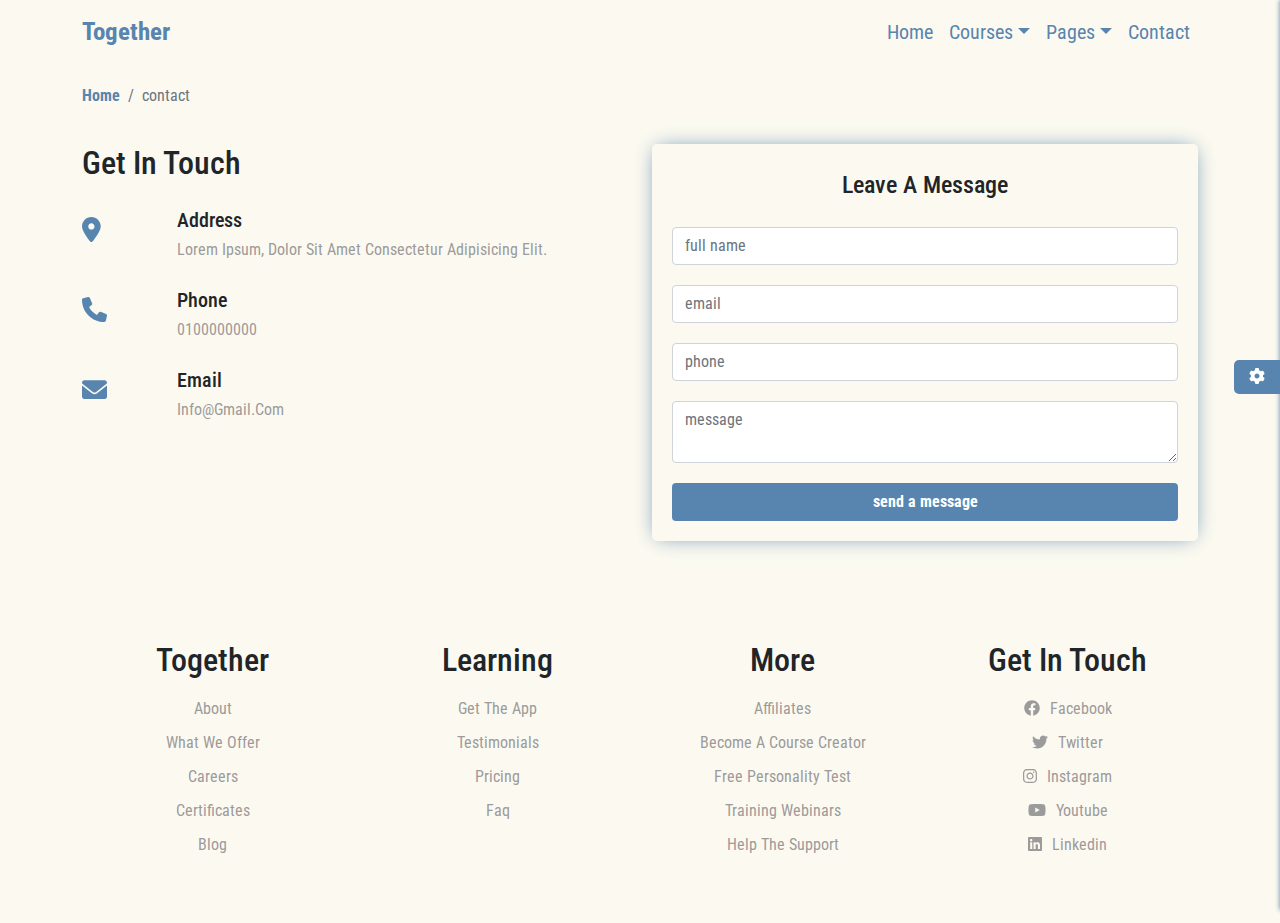
==== html/contact.html @ 8b6f0c23 "first" ====
<!DOCTYPE html>
<html lang="en">
    <head>
        <meta charset="UTF-8">
        <meta http-equiv="X-UA-Compatible" content="IE=edge">
        <meta name="viewport" content="width=device-width, initial-scale=1.0">
        <title>course</title>
        <link rel="preconnect" href="https://fonts.googleapis.com">
        <link rel="preconnect" href="https://fonts.gstatic.com" crossorigin>
        <link href="https://fonts.googleapis.com/css2?family=Roboto+Condensed:wght@300;400;700&display=swap" rel="stylesheet">    <link rel="stylesheet" href="../css/all.min.css">
        <link rel="stylesheet" href="../css/bootstrap.min.css">
        <link rel="stylesheet" href="../css/style.css">
    </head>
    <body>

    <!--page loader-->
    <div class="page-loader">
        <div class="spin-item">
            <span></span>
        </div>
    </div>

        <div class="wrapper">
            <!--start header-->
            <header>
                <nav class="navbar navbar-expand-lg">
                    <div class="container">
                        <a class="navbar-brand" href="index.html">together</a>
                        <button class="navbar-toggler" type="button" data-bs-toggle="collapse" data-bs-target="#navbarSupportedContent" aria-controls="navbarSupportedContent" aria-expanded="false" aria-label="Toggle navigation">
                            <i class="fa-solid fa-bars"></i>
                        </button>
                        <div class="collapse navbar-collapse " id="navbarSupportedContent">
                            <ul class="navbar-nav">
                                <li class="nav-item"><a href="../index.html" class="nav-link">home</a></li>
                                <li class="nav-item dropdown">
                                    <a class="nav-link dropdown-toggle" data-bs-toggle="dropdown" href="#" role="button" aria-expanded="false">courses</a>
                                    <ul class="dropdown-menu">
                                        <li><a class="dropdown-item" href="courses.html">courses</a></li>
                                        <li><a class="dropdown-item" href="coursedetails.html">course details</a></li>
                                    </ul>
                                </li>
                                <li class="nav-item dropdown">
                                    <a class="nav-link dropdown-toggle" data-bs-toggle="dropdown" href="#" role="button" aria-expanded="false">pages</a>
                                    <ul class="dropdown-menu">
                                        <li><a class="dropdown-item" href="login.html">log in</a></li>
                                        <li><a class="dropdown-item" href="signup.html">sign up</a></li>
                                    </ul>
                                </li>
                                <li class="nav-item"><a href="contact.html" class="nav-link">contact</a></li>
                            </ul>
                        </div>
                    </div>    
                </nav>
            </header>
            <!--start header-->

            <!--start breadcrumb -->
            <div class="container">
                <nav aria-label="breadcrumb">
                    <ol class="breadcrumb">
                        <li class="breadcrumb-item"><a href="../index.html">Home</a></li>
                        <li class="breadcrumb-item active" aria-current="page">contact</li>
                    </ol>
                </nav>
            </div>
            <!--end breadcrumb -->

            <!-- start contact -->
            <section class="contact text-capitalize">
                <div class="container">
                    <div class="row">
                        <div class="col-md-6 col-s-12 get-touch">
                            <h2>get in touch</h2>
                            <div class="contact-item">
                                <div class="row align-items-center">
                                    <div class="col-md-2">
                                        <i class="fa-solid fa-location-dot"></i>
                                    </div>
                                    <div class="col-md-10">
                                        <h5>address</h5>
                                        <span>Lorem ipsum, dolor sit amet consectetur adipisicing elit.</span>
                                    </div>
                                </div>
                            </div>
                            <div class="contact-item">
                                <div class="row align-items-center">
                                    <div class="col-md-2">
                                        <i class="fa-solid fa-phone"></i>
                                    </div>
                                    <div class="col-md-10">
                                        <h5>phone</h5>
                                        <span>0100000000</span>
                                    </div>
                                </div>
                            </div>
                            <div class="contact-item">
                                <div class="row align-items-center">
                                    <div class="col-md-2">
                                        <i class="fa-solid fa-envelope"></i>
                                    </div>
                                    <div class="col-md-10">
                                        <h5>email</h5>
                                        <span>info@gmail.com</span>
                                    </div>
                                </div>
                            </div>
                        </div>
                        <div class="col-md-6 col-s-12">
                            <div class="contact-box box">
                                <h4 class="text-center">leave a message</h4>
                                <form action="">
                                    <input type="text" class="form-control" placeholder="full name">
                                    <input type="email" class="form-control" placeholder="email">
                                    <input type="text" class="form-control" placeholder="phone">
                                    <textarea class="form-control" placeholder="message"></textarea>
                                    <button type="button" class="btn"> send a message </button>
                                    
                                </form>
                            </div>
                        </div>
                    </div>
                </div>
            </section>
            <!-- end contact -->

            <!-- start footer-->
            <footer>
                <div class="container">
                    <div class="row text-center">
                        <div class="col-md-3 col-sm-6">
                            <h2>together</h2>
                            <ul>
                                <li><a href="#">about</a></li>
                                <li><a href="#">what we offer</a></li>
                                <li><a href="#">careers</a></li>
                                <li><a href="#">certificates</a></li>
                                <li><a href="#">blog</a></li>
                            </ul>
                        </div>
                        <div class="col-md-3 col-sm-6">
                            <h2>learning</h2>
                            <ul>
                                <li><a href="#">get the app</a></li>
                                <li><a href="#">testimonials</a></li>
                                <li><a href="#">pricing</a></li>
                                <li><a href="#">faq</a></li>
                            </ul>
                        </div>
                        <div class="col-md-3 col-sm-6">
                            <h2>more</h2>
                            <ul>
                                <li><a href="#">affiliates</a></li>
                                <li><a href="#">become a course creator</a></li>
                                <li><a href="#">free personality test</a></li>
                                <li><a href="#">training webinars</a></li>
                                <li><a href="#">help the support</a></li>
                            </ul>
                        </div>
                        <div class="col-md-3 col-sm-6">
                            <h2>get in touch</h2>
                            <ul>
                                <li><a href="#"><i class="fa-brands fa-facebook"></i>facebook</a></li>
                                <li><a href="#"><i class="fa-brands fa-twitter"></i>twitter</a></li>
                                <li><a href="#"><i class="fa-brands fa-instagram"></i>instagram</a></li>
                                <li><a href="#"><i class="fa-brands fa-youtube"></i>youtube</a></li>
                                <li><a href="#"><i class="fa-brands fa-linkedin"></i>linkedin</a></li>
                            </ul>
                            </div>
                    </div>
                </div>
            </footer>
            <!-- end footer -->

                    <!-- start switcher -->
        <section class="switcher text-capitalize">
            <div class="switcher-icon">
                <i class="fa-solid fa-gear"></i>
            </div>
            <h2>style switcher</h2>
            <div class="theme-colors">
                <h5>theme colors</h5>
                <div class="colors">
                    <button type="button" data-color="#5885af" data-hovercolor="#90adc6" class="color1 theme-color-item"></button>
                    <button type="button" data-color="#df9d94" data-hovercolor="#e7aea6" class="color2 theme-color-item"></button>
                    <button type="button" data-color="#07BB9C" data-hovercolor="#b3f1c6" class="color3 theme-color-item"></button>
                    <button type="button" data-color="#A58CB3" data-hovercolor="#c5b0d1" class="color4 theme-color-item"></button>
                </div>
            </div>
            <div class="switcher-item">
                <div class="form-check form-switch darkmode">
                    <input class="form-check-input check-dark" type="checkbox" role="switch" id="dark-mode">
                    <label class="form-check-label" for="dark-mode">dark mode</label>
                </div>
            </div>
            <div class="switcher-item">
                <div class="form-check form-switch glasseffect">
                    <input class="form-check-input check-glass" type="checkbox" role="switch" id="glass-effect">
                    <label class="form-check-label" for="glass-effect">glass effect</label>
                </div>
            </div>
        </section>
        <!-- end switcher -->
        
        </div>
        <script src="../js/all.min.js"></script>
        <script src="../js/bootstrap.bundle.min.js"></script>
        <script src="../js/main.js"></script>
    </body>
</html>
---- css/style.css ----
:root {
    --main-color: #5885af;
    --hover-color: #90adc6;
    --gray-color: rgb(156, 155, 155);
}
* {
    transition: all 0.1s ease;
}
body {
    font-family: "Roboto Condensed", sans-serif;
    font-size: 16px;
    background-color: #fcfaf0;
    max-width: 100vw;
}
input {
    caret-color: var(--main-color);
}
img {
    max-width: 100%;
}
::selection {
    background-color: var(--main-color);
    color: #fff;
}
h1,
h1,
h3,
h4,
h5,
h6,
p {
    line-height: 1.8;
}
/*  header  */
header .navbar-toggler {
    color: var(--main-color);
}

header .navbar .navbar-brand {
    font-weight: bold;
    text-transform: uppercase;
    font-size: 25px !important;
}

header .navbar .container a {
    color: var(--main-color);
    text-transform: capitalize;
    font-size: 20px;
}

header .navbar .container a:hover {
    color: var(--hover-color);
}
header .navbar-collapse .dropdown-menu {
    background-color: inherit;
}
.navbar-collapse {
    flex-grow: unset;
}
header .navbar-collapse .dropdown-menu li a:hover {
    background-color: var(--main-color);
    color: #fff;
}
@media (max-width: 991px) {
    header .navbar-collapse {
        background-color: inherit;
        padding: 10px;
        box-shadow: 0 0 20px -5px var(--main-color);
    }
    header .navbar-collapse .dropdown-menu {
        background-color: inherit;
    }
    header .navbar-collapse .dropdown-menu li a:hover {
        background-color: var(--main-color);
        color: #fff;
    }
}

/* banner */
.banner {
    margin: 100px 0;
}
.banner .row {
    --bs-gutter-x: 0;
}
.banner .banner-text h2 {
    color: var(--main-color);
}
.banner .banner-text p {
    color: var(--gray-color);
}
.banner .banner-text a {
    background-color: var(--main-color);
    color: #fff;
}
.banner .banner-text a:hover {
    background-color: var(--hover-color);
}
.banner .banner-img {
    position: relative;
    z-index: 1;
    display: flex;
    justify-content: flex-end;
}
.banner .banner-img .inner-img {
    width: 270px;
    border-radius: 0 0 135px 135px;
    overflow: hidden;
    text-align: center;
}
.banner .banner-img .inner-img img {
    position: relative;
    z-index: 1;
    top: 10px;
}
.banner .banner-img::after {
    content: "";
    width: 270px;
    height: 270px;
    background-color: var(--hover-color);
    border-radius: 50%;
    position: absolute;
    right: 0;
    bottom: 0;
    opacity: 0.7;
}

@media (max-width: 767px) {
    .banner {
        margin-top: 50px;
        text-align: center;
    }
    .banner .banner-img {
        justify-content: center;
    }
    .banner .banner-img::after {
        right: unset;
        left: 50%;
        transform: translateX(-50%);
    }
}

/* facts */
.facts {
    margin: 50px 0;
}
.facts .facts-box {
    background-color: transparent;
    text-align: center;
    padding: 30px 0 10px 0;
    text-transform: capitalize;
    box-shadow: 0 0 20px -5px var(--hover-color);
    max-width: 100vw;
}
.facts .facts-item h2 {
    font-weight: bold;
}

.facts .facts-item:first-child h2 {
    color: #df9d94;
}
.facts .facts-item:nth-child(2) h2 {
    color: #5885af;
}
.facts .facts-item:nth-child(3) h2 {
    color: #eb8596;
}
.facts .facts-item:nth-child(4) h2 {
    color: #93cfa5;
}
.facts .facts-item p {
    color: var(--gray-color);
}

/* courses */
.courses {
    margin: 100px 0;
    text-transform: capitalize;
}
.section-head h2 {
    color: var(--main-color);
    font-weight: bold;
}
.section-head {
    margin-bottom: 30px;
}
.courses .btn-course {
    background-color: var(--main-color);
    color: #fff;
    display: block;
    width: fit-content;
    margin: auto;
    margin-top: 20px;
    padding: 5px 20px;
    font-size: 20px;
}
.courses .btn-course:hover {
    background-color: var(--hover-color);
}
.courses .course-item {
    margin-bottom: 20px;
    position: relative;
}
.courses .course-item .course-img {
    position: relative;
    cursor: pointer;
}
.courses .course-item .course-img .overlay {
    position: absolute;
    top: 0;
    left: 0;
    background-color: rgba(0, 0, 0, 0.7);
    width: 100%;
    height: 100%;

    display: none;
}
.courses .course-item:hover .overlay {
    display: flex;
    justify-content: center;
    align-items: center;
    color: red;
}
.courses .course-item .course-img .overlay a {
    background-color: #fff;
    opacity: 0.6;
    padding: 5px 10px;
    color: var(--main-color);
    text-decoration: none;
    border-radius: 5px;
}
.courses .course-item .course-img .overlay a:hover {
    background-color: var(--main-color);
    color: #fff;
}
.courses .course-item h4 {
    color: var(--gray-color);
    font-size: 20px;
}
.courses .course-item .user {
    margin-bottom: 10px;
}
.courses .course-item .user svg {
    color: var(--main-color);
    font-size: 25px;
}
.courses .course-item .user span {
    margin-left: 20px !important;
}
.courses .course-item .review {
    color: #f5942e;
}
.courses .course-item .review span {
    font-weight: bold;
}
.courses .course-item .price {
    position: absolute;
    top: 10px;
    right: 25px;
    background-color: var(--main-color);
    color: #fff;
    padding: 5px 10px;
}
@media (max-width: 767px) {
    .courses .course-item {
        text-align: center;
    }
}

/* testimonials */
.testimonials {
    margin-bottom: 50px;
    position: relative;
}

.testimonials .circle-effect span:nth-child(1) {
    position: absolute;
    width: 50px;
    height: 50px;
    border-radius: 50%;
    top: 200px;
    left: 60vw;
    background-color: #93cfa5;
    opacity: 0.3;
}
.testimonials .circle-effect span:nth-child(2) {
    position: absolute;
    width: 60px;
    height: 60px;
    border-radius: 50%;
    top: 300px;
    right: 20vw;
    background-color: #5885af;
    opacity: 0.3;
}
.testimonials .circle-effect span:nth-child(3) {
    position: absolute;
    width: 35px;
    height: 35px;
    border-radius: 50%;
    top: 500px;
    left: 30vw;
    background-color: #eb8596;
    opacity: 0.3;
}
.testimonials .img-circle-effect img:nth-child(1) {
    position: absolute;
    width: 80px;
    height: 80px;
    border-radius: 50%;
    top: 330px;
    right: 10vw;
    background-color: #b3a7f5;
    opacity: 0.3;
}
.testimonials .img-circle-effect img:nth-child(2) {
    position: absolute;
    width: 50px;
    height: 50px;
    border-radius: 50%;
    top: 380px;
    left: 5vw;
    background-color: #93cfa5;
    opacity: 0.3;
}
.testimonials .img-circle-effect img:nth-child(3) {
    position: absolute;
    width: 60px;
    height: 60px;
    border-radius: 50%;
    top: 500px;
    right: 40vw;
    background-color: #f5942e;
    opacity: 0.3;
}

.testimonials .testi-img {
    position: relative;
}
.testimonials .img-box {
    width: 150px;
    height: 150px;
    border-radius: 50%;
    overflow: hidden;
    background-color: var(--hover-color);
}
.testimonials .img-box img {
    position: relative;
    top: 25px;
    left: 7px;
}

.testimonials .img-box::before {
    content: "";
    width: 180px;
    height: 180px;
    position: absolute;
    top: -15px;
    left: 50%;
    transform: translatex(-50%);
    border: 1px solid var(--hover-color);
    z-index: 1;
    border-radius: 50%;
    border-right-color: transparent;
}
.testimonials .img-box::after {
    content: "";
    width: 210px;
    height: 210px;
    position: absolute;
    top: -30px;
    left: 50%;
    transform: translatex(-50%);
    border: 1px solid var(--hover-color);
    z-index: 1;
    border-radius: 50%;
    border-left-color: transparent;
}
.testimonials #carousel-testi {
    margin-top: 50px;
    text-transform: capitalize;
}
.testimonials #carousel-testi p,
.testimonials #carousel-testi span {
    color: var(--gray-color);
}
.testimonials .carousel-left,
.testimonials .carousel-right {
    background-color: var(--main-color);
    color: #fff;
    border-radius: 50%;
    margin-top: 20px;
}
.testimonials .carousel-left {
    margin-right: 5px;
}
.testimonials .carousel-right {
    margin-left: 5px;
}

/* instructor */
.instructor {
    margin-top: 100px;
}
.instructor .become-inst {
    background-color: transparent;
    padding: 50px 0;
    box-shadow: 0 0 20px -5px var(--main-color);
}
.instructor .become-inst .img-box {
    width: 300px;
    border-radius: 0 0 150px 150px;
    overflow: hidden;
    position: relative;
}
.instructor .become-inst .img-box::before {
    content: "";
    position: absolute;
    bottom: 0;
    left: 0;
    width: 300px;
    height: 300px;
    border-radius: 50%;
    background-color: var(--hover-color);
    z-index: 1;
}
.instructor .become-inst .img-box img {
    position: relative;
    z-index: 1;
    width: 210px;
    left: 50%;
    transform: translateX(-50%);
}
.instructor .become-inst h2 {
    color: var(--main-color);
}
.instructor .become-inst a {
    background-color: var(--main-color);
    color: #fff;
}
.instructor .become-inst a:hover {
    background-color: var(--hover-color);
}
@media (max-width: 767px) {
    .inst-det {
        text-align: center;
        margin-top: 20px;
    }
}

/* footer */
footer {
    margin: 100px 0 50px 0;
    text-transform: capitalize;
}
footer ul {
    padding-left: 0;
    display: flex;
    align-items: center;
    flex-direction: column;
}
footer ul li {
    list-style: none;
    margin-top: 10px;
}
footer a {
    text-decoration: none;
    color: var(--gray-color);

    position: relative;
}

footer a:hover {
    color: var(--main-color);
}
footer a:before {
    content: "";
    width: 0%;
    height: 1px;
    background-color: var(--main-color);
    position: absolute;
    bottom: 0;
    left: 0;
    transition: width 0.3s ease;
}
footer a:hover::before {
    width: 100%;
}

footer a svg {
    margin-right: 10px;
}

/* courses page */
.breadcrumb {
    margin-top: 20px;
}
.breadcrumb .breadcrumb-item:first-child a,
.breadcrumb .breadcrumb-item:nth-child(2) a {
    text-decoration: none;
    color: var(--main-color);
    font-weight: bold;
}

nav .nav-tabs {
    border-bottom: none;
}
nav .nav-tabs .nav-link.active {
    background-color: var(--main-color);
    color: #fff;
    border-color: var(--gray-color);
}
nav .nav-tabs .nav-link {
    border-radius: 5px;
    color: inherit;
}

.courses-page .courses {
    margin: 50px 0;
}

.pagination-section .pagination {
    color: var(--main-color);
}
.pagination-section .pagination .page-link {
    color: var(--main-color);
}

/* course details page */

.course-details-page .accordion-item h3 {
    margin-left: 20px;
    padding-top: 20px;
}
.course-details-page .course-head,
.course-details-page .aside,
.course-details-page .accordion,
.course-details-page .course-description,
.course-details-page .instructor,
.course-details-page .reviews,
.login .login-box,
.signup .signup-box,
.contact .contact-box {
    background-color: transparent;
    padding: 20px;
    margin-top: 20px;
    border-radius: 5px;
    box-shadow: 0 0 20px -5px var(--main-color);
}
@media (max-width: 767px) {
    .course-details-page .course-head,
    .course-details-page .aside,
    .course-details-page .course-description,
    .course-details-page .instructor,
    .course-details-page .reviews {
        text-align: center;
    }

    nav .nav-tabs {
        font-size: 15px;
        justify-content: center;
    }
    nav .nav-tabs .nav-link {
        padding: 5px;
    }
}
.course-details-page .course-head > div {
    margin-top: 10px;
}
.course-details-page .course-tabs .tab-content {
    margin-top: 20px;
}
.course-details-page .accordion-item,
.course-details-page .accordion-button,
.course-details-page .accordion-button:focus-visible,
.course-details-page .accordion-button svg {
    background-color: inherit;
    color: inherit;
}
.course-details-page .course-description p {
    color: var(--gray-color);
}
.course-details-page .course-tabs {
    margin: 20px 0;
}
.course-details-page .review {
    color: #f5942e;
}

.course-details-page .review span:last-child {
    color: var(--gray-color);
}
.course-details-page .created span:last-child {
    color: var(--main-color);
}
.course-details-page .accordion-item .accordion-button {
    position: relative;
    text-transform: capitalize;
    transition: all 0.5s ease-in-out;
}
.course-details-page .accordion-item .accordion-button::after {
    content: unset;
}
.course-details-page .accordion-item .accordion-button.collapsed::before {
    transform: none;
}
.course-details-page .accordion-item .accordion-button::before {
    content: "\f107";
    position: absolute;
    font-family: "Font Awesome 5 Free";
    font-weight: 900;
    top: 15px;
    right: 5px;
    transform: rotate(180deg);
    transition: all 0.3s ease-in-out;
}

.course-details-page .accordion-item .accordion-button span {
    position: absolute;
    top: 15px;
    right: 50px;
}
.course-details-page .accordion-item .accordion-button:focus {
    box-shadow: none;
    background-color: inherit;
    color: var(--main-color);
}
.course-details-page .accordion-item .accordion-body {
    color: var(--gray-color);
}
.course-details-page .accordion-item .accordion-body svg {
    color: var(--main-color);
    margin-right: 10px;
}
.course-details-page .accordion-item .accordion-body ul li {
    list-style: none;
    position: relative;
}
.course-details-page .accordion-item .accordion-body ul li span {
    position: absolute;
    top: 0;
    right: 20px;
}

.course-details-page .instructor h3 {
    margin-bottom: 20px;
}
.course-details-page .instructor .user-icon {
    background-color: var(--main-color);
    width: 120px;
    height: 120px;
    border-radius: 50%;
    display: flex;
    justify-content: center;
    align-items: center;
}
.course-details-page .instructor .user-icon svg {
    font-size: 60px;
    color: #fff;
}
.course-details-page .instructor .ins-details h5 span {
    color: var(--gray-color);
    font-size: 15px;
}
.course-details-page .instructor .ins-details ul {
    margin: 0;
    padding: 0;
}
.course-details-page .instructor .ins-details ul li {
    list-style: none;
}
.course-details-page .instructor .ins-details ul li svg {
    color: var(--main-color);
    margin-right: 10px;
}
.course-details-page .instructor p {
    color: var(--gray-color);
    margin-top: 30px;
}
.course-details-page .reviews h2 {
    margin-bottom: 20px;
}
.course-details-page .reviews h3 {
    font-weight: bold;
}
.course-details-page .reviews .progress {
    padding: 0;
}
.course-details-page .reviews .progress .progress-bar {
    background-color: var(--main-color);
}
.course-details-page .reviews .all-rate svg {
    color: #f5942e;
}
.course-details-page .reviews .bars {
    margin-bottom: 50px;
}
.course-details-page .reviews .bars span:first-child {
    color: #f5942e;
}
.course-details-page .reviews .all-rate span:last-child {
    color: var(--gray-color);
}
.course-details-page .reviews .review-details:first-child {
    margin-top: 50px;
}
.course-details-page .reviews .review-details .review-user {
    width: 70px;
    height: 70px;
    border-radius: 50%;
    display: flex;
    justify-content: center;
    align-items: center;
    background-color: var(--main-color);
}
.course-details-page .reviews .review-details .review-user svg {
    color: #fff;
    font-size: 40px;
}
.course-details-page .reviews .review-details .rev-det p,
.course-details-page .reviews .review-details .rev-det span {
    color: var(--gray-color);
}
.course-details-page .reviews .review-details .rev-det svg {
    color: #f5942e;
}
.course-details-page .reviews .btn {
    background-color: var(--main-color);
    color: #fff;
    font-weight: bold;
    width: fit-content;
    padding: 5px 40px;
    margin-top: 30px;
}
.course-details-page .aside {
    height: fit-content;
}
.course-details-page .aside .aside-img {
    border-radius: 5px;
    overflow: hidden;
    cursor: pointer;
    position: relative;
    text-align: center;
    z-index: 1;
}
.course-details-page .aside .aside-img::before {
    content: "";
    width: 100%;
    height: 100%;
    position: absolute;
    top: 0;
    left: 0;
    z-index: 2;
    background-color: rgba(0, 0, 0, 0.5);
}
.course-details-page .aside .aside-img svg {
    position: absolute;
    top: 40%;
    left: 50%;
    transform: translate(-50%, -50%);
    z-index: 3;
    color: var(--main-color);
    font-size: 40px;
}
.course-details-page .aside .aside-img p {
    position: absolute;
    top: 70%;
    left: 50%;
    transform: translate(-50%, -50%);
    z-index: 3;
    color: #fff;
}
.course-details-page .aside .price {
    margin-top: 20px;
}
.course-details-page .aside .price span:first-child {
    text-decoration: line-through;
    font-size: 13px;
    margin-right: 10px;
}
.course-details-page .aside .price span:nth-child(2) {
    font-size: 20px;
    font-weight: bold;
    margin-right: 10px;
}
.course-details-page .aside .price span:last-child {
    font-size: 15px;
    color: var(--main-color);
}
.course-details-page .aside .course-features {
    padding-left: 0;
}
.course-details-page .aside .course-features li {
    list-style: none;
    padding-left: 20px;
    position: relative;
}
.course-details-page .aside .course-features li::before {
    content: "";
    width: 7px;
    height: 7px;
    position: absolute;
    top: 10px;
    left: 5px;
    background-color: var(--main-color);
    border-radius: 50%;
}
.course-details-page .aside a {
    background-color: var(--main-color);
    color: #fff;
    font-weight: bold;
    padding: 5px 20px;
}
.course-details-page .aside a:hover {
    background-color: var(--hover-color);
}
#videoModal .modal-body {
    padding: 0;
    position: relative;
}
#videoModal .btn-close {
    width: 20px;
    height: 20px;
    background-color: var(--main-color);
    border-radius: 50%;
    position: absolute;
    top: -14px;
    right: -13px;
    z-index: 1;
    background-image: none;
    opacity: 1;
}
#videoModal .btn-close:hover {
    background-color: var(--hover-color);
}
#videoModal .btn-close svg {
    color: #fff;
}

@media (max-width: 767px) {
    .course-details-page .aside .course-features li::before {
        top: 10px;
        left: calc(50% - 70px);
    }
    .course-details-page .instructor .user-icon,
    .course-details-page .reviews .review-details .review-user,
    .course-details-page .reviews .btn {
        position: relative;
        left: 50%;
        transform: translateX(-50%);
    }
}
/* login  -  signup  -  contact  */
.login .login-box input,
.signup .signup-box input,
.contact .contact-box input {
    margin: 20px 0;
}
.login .login-box input:focus,
.signup .signup-box input:focus,
.contact .contact-box input:focus,
.contact .contact-box textarea:focus {
    box-shadow: none;
    border: 1px solid var(--main-color);
}
.login .login-box a,
.signup .signup-box a {
    text-decoration: none;
    color: var(--main-color);
}
.login .login-box p,
.signup .signup-box p {
    color: var(--gray-color);
}
.signup .signup-box button,
.contact .contact-box button {
    background-color: var(--main-color);
    color: #fff;
    font-weight: bold;
    width: 100%;
    margin-top: 20px;
}
.signup .signup-box button:hover,
.contact .contact-box button:hover {
    background-color: var(--hover-color);
}

.contact .get-touch {
    margin-top: 20px;
}
.contact .get-touch .contact-item {
    margin-top: 20px;
}
.contact .get-touch .contact-item svg {
    color: var(--main-color);
    font-size: 25px;
}
.contact .get-touch .contact-item h5 {
    margin-bottom: 0;
}
.contact .get-touch .contact-item span {
    color: var(--gray-color);
}
@media (max-width: 767px) {
    .contact .get-touch {
        text-align: center;
    }
}

/* switcher */
.switcher {
    position: fixed;
    width: 30vw;
    height: 100vh;
    background-color: #fff;
    top: 0;
    right: -30vw;
    z-index: 3;
    box-shadow: 5px 5px 5px 5px var(--main-color);
    padding: 20px;
    transition: all 0.5s ease-in-out;
}
@media (max-width: 767px) {
    .switcher {
        width: 70vw;
        right: -70vw;
    }
    .switcher .switcher-icon {
        right: 70vw !important;
    }
}
.switcher.open {
    right: 0;
}
.switcher .switcher-icon {
    position: absolute;
    top: 40vh;
    right: 30vw;
    z-index: 5;
    background-color: var(--main-color);
    color: #fff;
    padding: 5px 15px;
    border-radius: 5px 0 0 5px;
    cursor: pointer;
}
.switcher h2 {
    margin-bottom: 30px;
}
.switcher .theme-colors button {
    width: 30px;
    height: 30px;
    border-radius: 50%;
    border: none;
}
.switcher .theme-colors button.active {
    border: 2px solid var(--hover-color);
}
.switcher .theme-colors .color1 {
    background-color: #5885af;
}
.switcher .theme-colors .color2 {
    background-color: #df9d94;
}
.switcher .theme-colors .color3 {
    background-color: #93cfa5;
}
.switcher .theme-colors .color4 {
    background-color: #a58cb3;
}
.switcher .switcher-item .darkmode {
    margin-top: 40px;
    cursor: pointer;
}
.switcher .switcher-item .glasseffect {
    margin-top: 20px;
}
.switcher .switcher-item .darkmode input,
.switcher .switcher-item .glasseffect input {
    height: 20px;
    width: 40px;
    cursor: pointer;
}
.switcher .switcher-item .darkmode label,
.switcher .switcher-item .glasseffect label {
    margin-left: 10px;
    margin-top: 2px;
}
.dark-ground {
    background-color: #303437 !important;
    color: #fff;
}

/* glass effect */
body.glass-effect {
    background-attachment: fixed;
    padding: 40px 0;
    position: relative;
    background-image: linear-gradient(
        to right,
        var(--main-color),
        var(--gray-color)
    );
}
body.glass-effect::before {
    content: "";
    position: absolute;
    top: 0;
    left: 0;
    width: 100%;
    height: 100%;
    opacity: 0.5;
    background-color: inherit;
}
body.glass-effect::after {
    content: "";
    top: 0;
    left: 0;
    position: fixed;
    width: 100%;
    height: 100%;
    background-color: #fff;
    opacity: 0.3;
    z-index: -3;
}
.wrapper.glass-effect {
    width: 90%;
    margin: auto;
    box-shadow: 0 0 20px -5px var(--hover-color);
    border-radius: 10px;
    position: relative;
    background-color: rgba(255, 255, 255, 0.4);
}
.wrapper.glass-effect::before {
    content: "";
    position: absolute;
    top: 0;
    left: 0;
    width: 100%;
    height: 100%;
    opacity: 0.6;
    background-color: transparent;
    border-radius: 10px;
    z-index: -1;
    backdrop-filter: blur(5px);
    -webkit-backdrop-filter: blur(5px);
}
.switcher.glass-effect {
    background-color: rgba(49, 49, 49, 0.9) !important;
    color: #fff !important;
}

header.glass-effect::before {
    content: "";
    width: 100px;
    height: 100px;
    top: 75vh;
    left: calc(5% - 50px);
    position: fixed;
    border-radius: 50%;
    background-image: linear-gradient(
        to right bottom,
        var(--main-color),
        #f7d6d0
    );
    z-index: -2;
    opacity: 0.8;
}
header.glass-effect::after {
    content: "";
    width: 100px;
    height: 100px;
    top: 15vh;
    right: calc(5% - 50px);
    position: fixed;
    border-radius: 50%;
    background-image: linear-gradient(
        to left bottom,
        var(--main-color),
        #f7d6d0
    );
    z-index: -2;
    opacity: 0.8;
}

/* bubbles */
.bubbles .bubble-item {
    position: absolute;
    height: 50px;
    width: 50px;
    border-radius: 50%;
    border: 1px solid var(--main-color);
    filter: blur(1px);
    z-index: 10;
}
@keyframes bubble {
    0% {
        transform: translateY(0vh);
        opacity: 0;
    }
    5%,
    95% {
        opacity: 1;
    }
    100% {
        transform: translateY(-100vh);
    }
}
.bubbles {
    max-width: 100vw;
}
.bubbles .bubble-item:nth-child(1) {
    top: 60vh;
    left: 45vw;
    animation: bubble 40s linear infinite;
}
.bubbles .bubble-item:nth-child(2) {
    top: 50vh;
    right: 30vw;
    animation: bubble 30s linear infinite;
}
.bubbles .bubble-item:nth-child(3) {
    top: 40vh;
    right: 20vw;
    animation: bubble 20s linear infinite;
}
.bubbles .bubble-item:nth-child(4) {
    top: 80vh;
    left: 20vw;
    animation: bubble 15s linear infinite;
}
.bubbles .bubble-item:nth-child(5) {
    top: 40vh;
    left: 40vw;
    animation: bubble 25s linear infinite;
}
.bubbles .bubble-item:nth-child(6) {
    top: 90vh;
    right: 35vw;
    animation: bubble 24s linear infinite;
}
.bubbles .bubble-item:nth-child(7) {
    top: 65vh;
    left: 15vw;
    animation: bubble 20s linear infinite;
}
.bubbles .bubble-item:nth-child(8) {
    top: 85vh;
    left: 30vw;
    animation: bubble 15s linear infinite;
}
.bubbles .bubble-item:nth-child(9) {
    top: 50vh;
    left: 10vw;
    animation: bubble 35s linear infinite;
}
.bubbles .bubble-item:nth-child(10) {
    top: 70vh;
    left: 45vw;
    animation: bubble 25s linear infinite;
}

/*page loader*/
.page-loader {
    position: fixed;
    left: 0;
    top: 0;
    z-index: 10001;
    display: flex;
    height: 100vh;
    width: 100vw;
    background-color: #fff;
}
.page-loader.fade-out {
    opacity: 0;
    transition: all 0.5s ease;
}
.page-loader .spin-item {
    width: 50px;
    height: 50px;
    border: 2px solid #5885af;
    border-radius: 50%;
    border-right-color: transparent;
    top: 40%;
    left: calc(50% - 20px);

    position: absolute;

    animation-name: spin;
    animation-duration: 2s;
    animation-iteration-count: infinite;
    animation-timing-function: linear;
}
.page-loader .spin-item span {
    position: absolute;
    width: 90px;
    height: 90px;
    border-radius: 50%;
    border: 2px solid #a58cb3;
    border-bottom-color: transparent;
    top: 50%;
    left: 50%;
    transform: translate(-50%, -50%);
}
.page-loader .spin-item::before {
    content: "";
    height: 70px;
    width: 70px;
    position: absolute;
    border: 2px solid #df9d94;
    border-radius: 50%;
    border-left-color: transparent;
    top: 50%;
    left: 50%;
    transform: translate(-50%, -50%);
}

@keyframes spin {
    100% {
        transform: rotate(360deg);
    }
}
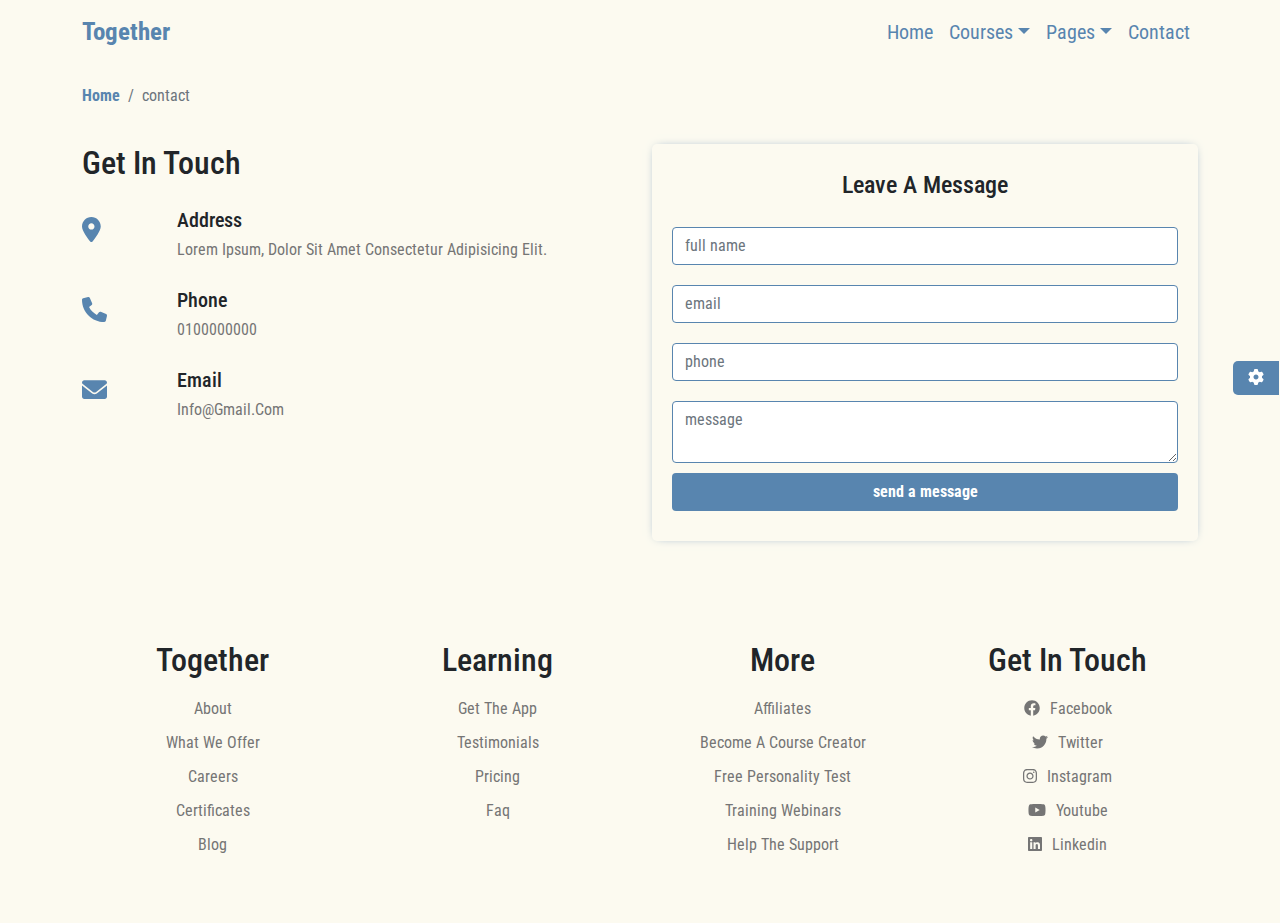
==== commit 6ae4c595: "adjustments" ====
--- a/html/contact.html
+++ b/html/contact.html
@@ -182,7 +182,7 @@
                 <div class="colors">
                     <button type="button" data-color="#5885af" data-hovercolor="#90adc6" class="color1 theme-color-item"></button>
                     <button type="button" data-color="#df9d94" data-hovercolor="#e7aea6" class="color2 theme-color-item"></button>
-                    <button type="button" data-color="#07BB9C" data-hovercolor="#b3f1c6" class="color3 theme-color-item"></button>
+                    <button type="button" data-color="#2E765E" data-hovercolor="#94b9ad" class="color3 theme-color-item"></button>
                     <button type="button" data-color="#A58CB3" data-hovercolor="#c5b0d1" class="color4 theme-color-item"></button>
                 </div>
             </div>
--- a/css/style.css
+++ b/css/style.css
@@ -1,7 +1,7 @@
 :root {
     --main-color: #5885af;
     --hover-color: #90adc6;
-    --gray-color: rgb(156, 155, 155);
+    --gray-color: rgb(117, 117, 117);
 }
 * {
     transition: all 0.1s ease;
@@ -53,25 +53,38 @@
 }
 header .navbar-collapse .dropdown-menu {
     background-color: inherit;
+    border: unset;
+    
 }
 .navbar-collapse {
     flex-grow: unset;
 }
+header .navbar-collapse .dropdown-menu li {
+    margin: 0 5px;
+}
+header .navbar-collapse .dropdown-menu li a {
+    padding: 2px 10px;
+    width: fit-content
+}
 header .navbar-collapse .dropdown-menu li a:hover {
-    background-color: var(--main-color);
+    background-color: var(--hover-color);
     color: #fff;
 }
 @media (max-width: 991px) {
     header .navbar-collapse {
         background-color: inherit;
         padding: 10px;
-        box-shadow: 0 0 20px -5px var(--main-color);
+        
     }
     header .navbar-collapse .dropdown-menu {
         background-color: inherit;
+        padding: 0;
+    }
+    header .navbar-collapse .dropdown-menu li a {
+        padding: 5px;
     }
     header .navbar-collapse .dropdown-menu li a:hover {
-        background-color: var(--main-color);
+        background-color: var(--hover-color);
         color: #fff;
     }
 }
@@ -101,6 +114,7 @@
     z-index: 1;
     display: flex;
     justify-content: flex-end;
+    
 }
 .banner .banner-img .inner-img {
     width: 270px;
@@ -111,7 +125,9 @@
 .banner .banner-img .inner-img img {
     position: relative;
     z-index: 1;
-    top: 10px;
+    top: 30px;
+    max-width: 80%;
+    left: 5px;
 }
 .banner .banner-img::after {
     content: "";
@@ -124,7 +140,15 @@
     bottom: 0;
     opacity: 0.7;
 }
-
+@media (max-width: 991px) {
+    .banner .banner-img .inner-img img {
+        top: 55px;
+    }
+    .courses .course-item .review {
+        font-size: 12px
+    }
+    
+}
 @media (max-width: 767px) {
     .banner {
         margin-top: 50px;
@@ -149,7 +173,6 @@
     text-align: center;
     padding: 30px 0 10px 0;
     text-transform: capitalize;
-    box-shadow: 0 0 20px -5px var(--hover-color);
     max-width: 100vw;
 }
 .facts .facts-item h2 {
@@ -235,20 +258,25 @@
 }
 .courses .course-item h4 {
     color: var(--gray-color);
-    font-size: 20px;
+    font-size: 18px;
+    margin-top: 10px
 }
 .courses .course-item .user {
     margin-bottom: 10px;
 }
 .courses .course-item .user svg {
     color: var(--main-color);
-    font-size: 25px;
+    font-size: 20px;
 }
 .courses .course-item .user span {
-    margin-left: 20px !important;
+    margin-left: 8px !important;
+    font-size: 14px
 }
 .courses .course-item .review {
-    color: #f5942e;
+    color: var(--main-color);
+}
+.courses .course-item .review svg {
+    font-size: 13px;
 }
 .courses .course-item .review span {
     font-weight: bold;
@@ -405,11 +433,10 @@
 .instructor .become-inst {
     background-color: transparent;
     padding: 50px 0;
-    box-shadow: 0 0 20px -5px var(--main-color);
 }
 .instructor .become-inst .img-box {
-    width: 300px;
-    border-radius: 0 0 150px 150px;
+    width: 200px;
+    border-radius: 0 0 100px 100px;
     overflow: hidden;
     position: relative;
 }
@@ -418,8 +445,8 @@
     position: absolute;
     bottom: 0;
     left: 0;
-    width: 300px;
-    height: 300px;
+    width: 200px;
+    height: 200px;
     border-radius: 50%;
     background-color: var(--hover-color);
     z-index: 1;
@@ -427,7 +454,7 @@
 .instructor .become-inst .img-box img {
     position: relative;
     z-index: 1;
-    width: 210px;
+    width: 150px;
     left: 50%;
     transform: translateX(-50%);
 }
@@ -450,7 +477,7 @@
 
 /* footer */
 footer {
-    margin: 100px 0 50px 0;
+    padding: 100px 0 50px 0;
     text-transform: capitalize;
 }
 footer ul {
@@ -508,7 +535,10 @@
 nav .nav-tabs .nav-link.active {
     background-color: var(--main-color);
     color: #fff;
-    border-color: var(--gray-color);
+    border: 1px solid var(--hover-color)
+}
+nav .nav-tabs .nav-link:hover {
+    border: 1px solid var(--hover-color)
 }
 nav .nav-tabs .nav-link {
     border-radius: 5px;
@@ -545,7 +575,7 @@
     padding: 20px;
     margin-top: 20px;
     border-radius: 5px;
-    box-shadow: 0 0 20px -5px var(--main-color);
+    box-shadow: 0 0 10px -5px var(--main-color);
 }
 @media (max-width: 767px) {
     .course-details-page .course-head,
@@ -584,7 +614,7 @@
     margin: 20px 0;
 }
 .course-details-page .review {
-    color: #f5942e;
+    color: var(--main-color);
 }
 
 .course-details-page .review span:last-child {
@@ -646,7 +676,7 @@
     margin-bottom: 20px;
 }
 .course-details-page .instructor .user-icon {
-    background-color: var(--main-color);
+    background-color: var(--hover-color);
     width: 120px;
     height: 120px;
     border-radius: 50%;
@@ -685,18 +715,24 @@
 }
 .course-details-page .reviews .progress {
     padding: 0;
+    width: calc(100% - 200px);
 }
 .course-details-page .reviews .progress .progress-bar {
     background-color: var(--main-color);
+    
 }
 .course-details-page .reviews .all-rate svg {
-    color: #f5942e;
+    color: var(--main-color);
 }
 .course-details-page .reviews .bars {
     margin-bottom: 50px;
 }
+.course-details-page .reviews .bars span {
+    width: 100px;
+}
 .course-details-page .reviews .bars span:first-child {
-    color: #f5942e;
+    color: var(--main-color);
+    
 }
 .course-details-page .reviews .all-rate span:last-child {
     color: var(--gray-color);
@@ -711,7 +747,7 @@
     display: flex;
     justify-content: center;
     align-items: center;
-    background-color: var(--main-color);
+    background-color: var(--hover-color);
 }
 .course-details-page .reviews .review-details .review-user svg {
     color: #fff;
@@ -722,7 +758,7 @@
     color: var(--gray-color);
 }
 .course-details-page .reviews .review-details .rev-det svg {
-    color: #f5942e;
+    color: var(--main-color);
 }
 .course-details-page .reviews .btn {
     background-color: var(--main-color);
@@ -731,6 +767,9 @@
     width: fit-content;
     padding: 5px 40px;
     margin-top: 30px;
+}
+.course-details-page .reviews .btn:hover {
+    background-color: var(--hover-color);
 }
 .course-details-page .aside {
     height: fit-content;
@@ -836,7 +875,11 @@
 #videoModal .btn-close svg {
     color: #fff;
 }
-
+@media (max-width: 991px) {
+    .course-details-page .reviews .stars svg {
+        font-size: 12px;
+    }
+}
 @media (max-width: 767px) {
     .course-details-page .aside .course-features li::before {
         top: 10px;
@@ -855,6 +898,7 @@
 .signup .signup-box input,
 .contact .contact-box input {
     margin: 20px 0;
+    border: 1px solid var(--main-color)
 }
 .login .login-box input:focus,
 .signup .signup-box input:focus,
@@ -868,6 +912,10 @@
     text-decoration: none;
     color: var(--main-color);
 }
+.login .login-box a:hover,
+.signup .signup-box a:hover {
+    color: var(--hover-color)
+}
 .login .login-box p,
 .signup .signup-box p {
     color: var(--gray-color);
@@ -878,13 +926,16 @@
     color: #fff;
     font-weight: bold;
     width: 100%;
-    margin-top: 20px;
+    margin: 10px 0;
 }
 .signup .signup-box button:hover,
 .contact .contact-box button:hover {
     background-color: var(--hover-color);
 }
-
+textarea.form-control {
+    border: 1px solid var(--main-color);
+    caret-color: var(--main-color);
+}
 .contact .get-touch {
     margin-top: 20px;
 }
@@ -916,7 +967,7 @@
     top: 0;
     right: -30vw;
     z-index: 3;
-    box-shadow: 5px 5px 5px 5px var(--main-color);
+    border: 1px solid var(--main-color);
     padding: 20px;
     transition: all 0.5s ease-in-out;
 }
@@ -962,7 +1013,7 @@
     background-color: #df9d94;
 }
 .switcher .theme-colors .color3 {
-    background-color: #93cfa5;
+    background-color: #2E765E;
 }
 .switcher .theme-colors .color4 {
     background-color: #a58cb3;
@@ -987,7 +1038,7 @@
 }
 .dark-ground {
     background-color: #303437 !important;
-    color: #fff;
+    color: var(--gray-color);
 }
 
 /* glass effect */
@@ -998,7 +1049,7 @@
     background-image: linear-gradient(
         to right,
         var(--main-color),
-        var(--gray-color)
+        var(--hover-color)
     );
 }
 body.glass-effect::before {
